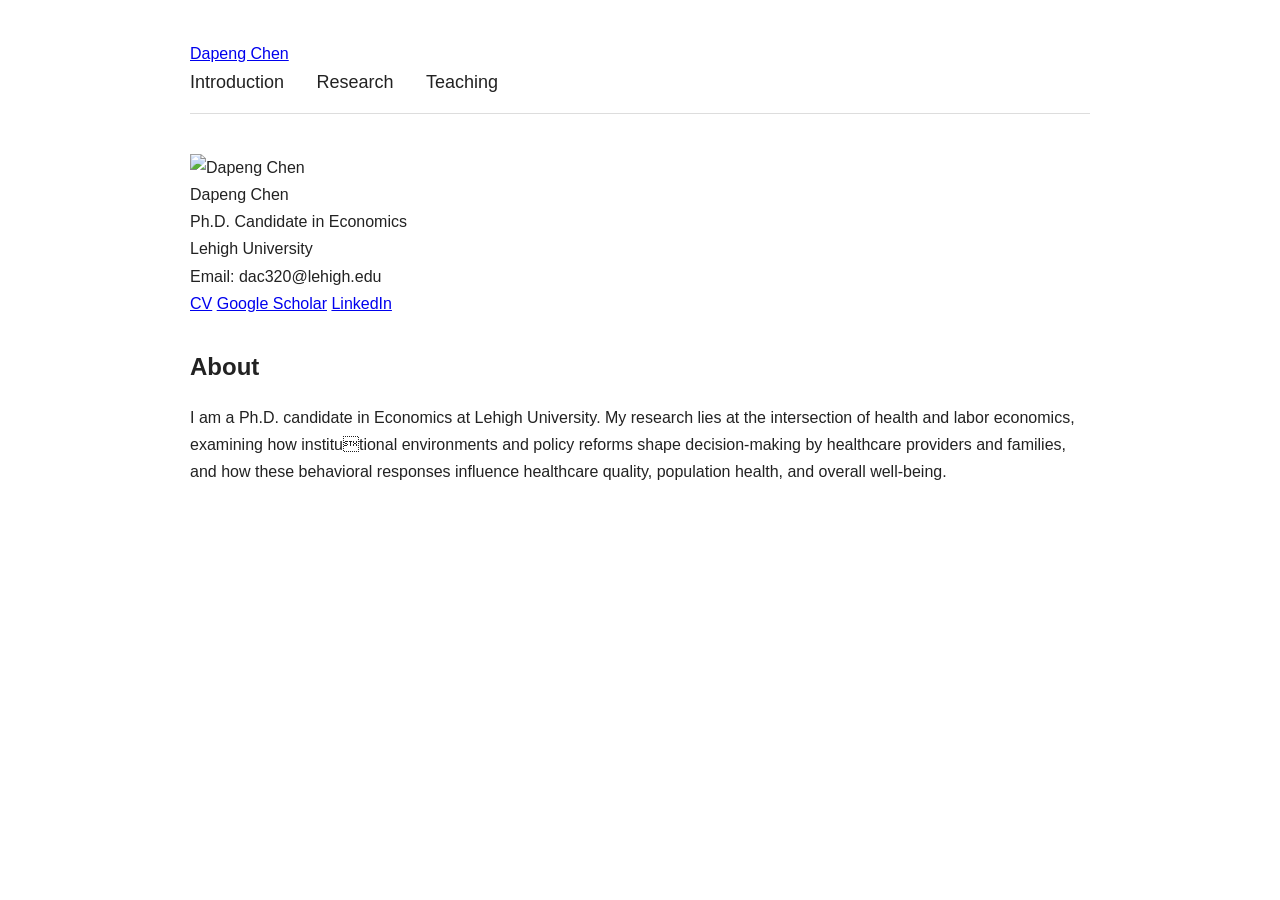
==== index.html @ e5c8d952 "Update index.html" ====
<!doctype html>
<html lang="en">
<head>
  <meta charset="UTF-8">
  <meta name="viewport" content="width=device-width, initial-scale=1.0">
  <title>Dapeng Chen | Home</title>
  <link rel="stylesheet" href="style.css">
</head>
<body>
  <header class="site-header">
    <div class="header-inner">
      <a href="index.html" class="site-title">Dapeng Chen</a>
      <nav class="nav">
        <a href="index.html" class="active">Introduction</a>
        <a href="research.html">Research</a>
        <a href="teaching.html">Teaching</a>
      </nav>
    </div>
  </header>

  <main class="page">
    <aside class="sidebar">
      <img src="profile.jpg" alt="Dapeng Chen" class="profile-photo">

      <div class="profile-name">Dapeng Chen</div>
      <div class="profile-line">Ph.D. Candidate in Economics</div>
      <div class="profile-line">Lehigh University</div>
      <div class="profile-line">Email: dac320@lehigh.edu</div>

      <div class="profile-links">
        <a href="#">CV</a>
        <a href="#">Google Scholar</a>
        <a href="#">LinkedIn</a>
      </div>
    </aside>

    <section>
      <div class="content-section">
        <h2>About</h2>
        <p>
          I am a Ph.D. candidate in Economics at Lehigh University.
          My research lies at the intersection of health and labor economics, examining how institutional environments and policy reforms shape decision-making by healthcare providers and
families, and how these behavioral responses influence healthcare quality, population health,
and overall well-being.
        </p>

    </section>
  </main>
</body>
</html>
---- style.css ----
body {
  font-family: Arial, sans-serif;
  max-width: 900px;
  margin: 40px auto;
  padding: 0 20px;
  line-height: 1.7;
  color: #222;
}

nav {
  margin-bottom: 40px;
  padding-bottom: 15px;
  border-bottom: 1px solid #ddd;
}

nav a {
  margin-right: 28px;
  text-decoration: none;
  color: #222;
  font-size: 18px;
}

nav a:hover {
  text-decoration: underline;
}

h1 {
  font-size: 54px;
  margin-bottom: 30px;
}

h2 {
  margin-top: 30px;
  margin-bottom: 10px;
}

.section {
  margin-top: 24px;
}
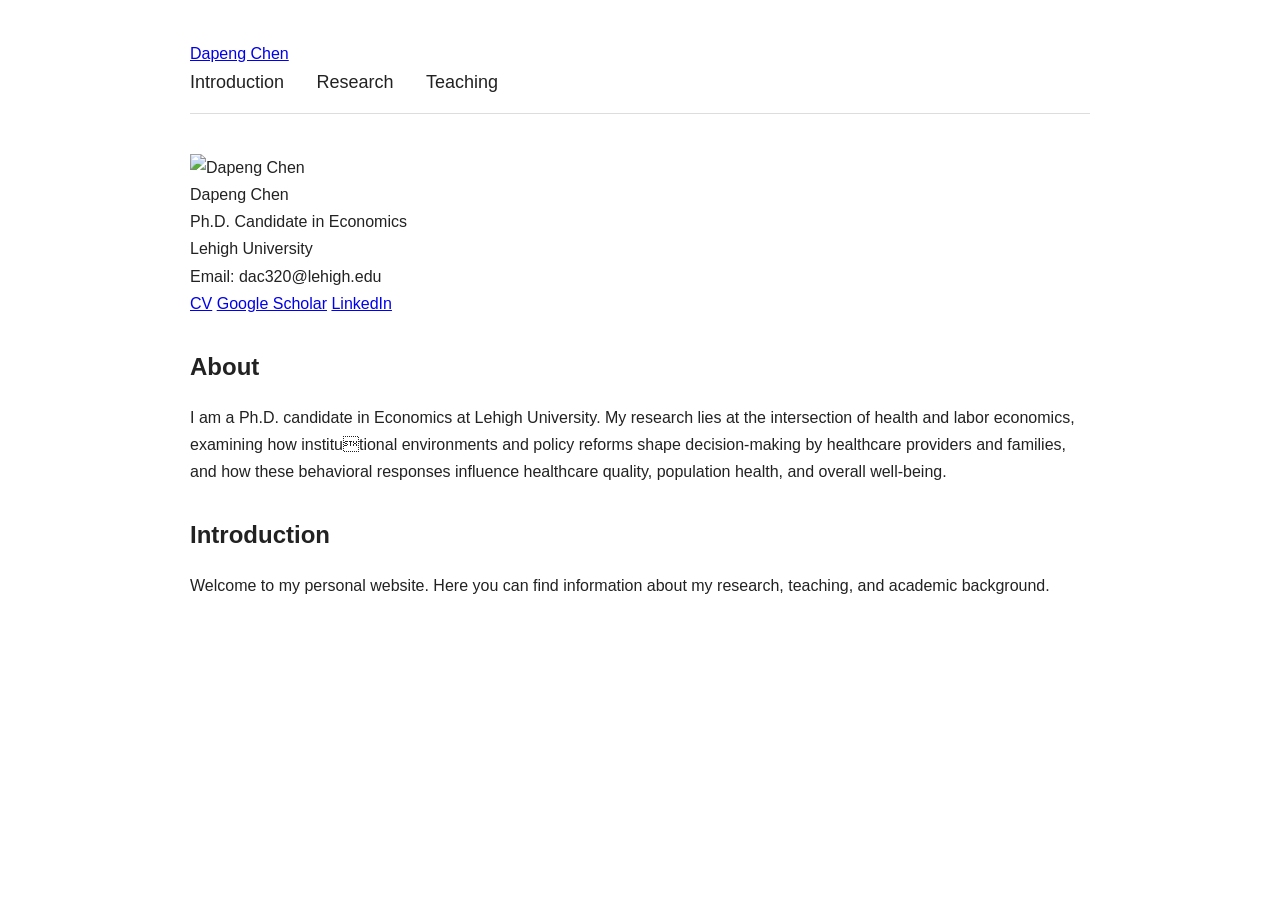
==== commit d1e35664: "Update index.html" ====
--- a/index.html
+++ b/index.html
@@ -39,11 +39,21 @@
         <h2>About</h2>
         <p>
           I am a Ph.D. candidate in Economics at Lehigh University.
-          My research lies at the intersection of health and labor economics, examining how institutional environments and policy reforms shape decision-making by healthcare providers and
+         My research lies at the intersection of health and labor economics, examining how institutional environments and policy reforms shape decision-making by healthcare providers and
 families, and how these behavioral responses influence healthcare quality, population health,
 and overall well-being.
         </p>
 
+
+      </div>
+
+      <div class="content-section">
+        <h2>Introduction</h2>
+        <p>
+          Welcome to my personal website. Here you can find information about my research,
+          teaching, and academic background.
+        </p>
+      </div>
     </section>
   </main>
 </body>
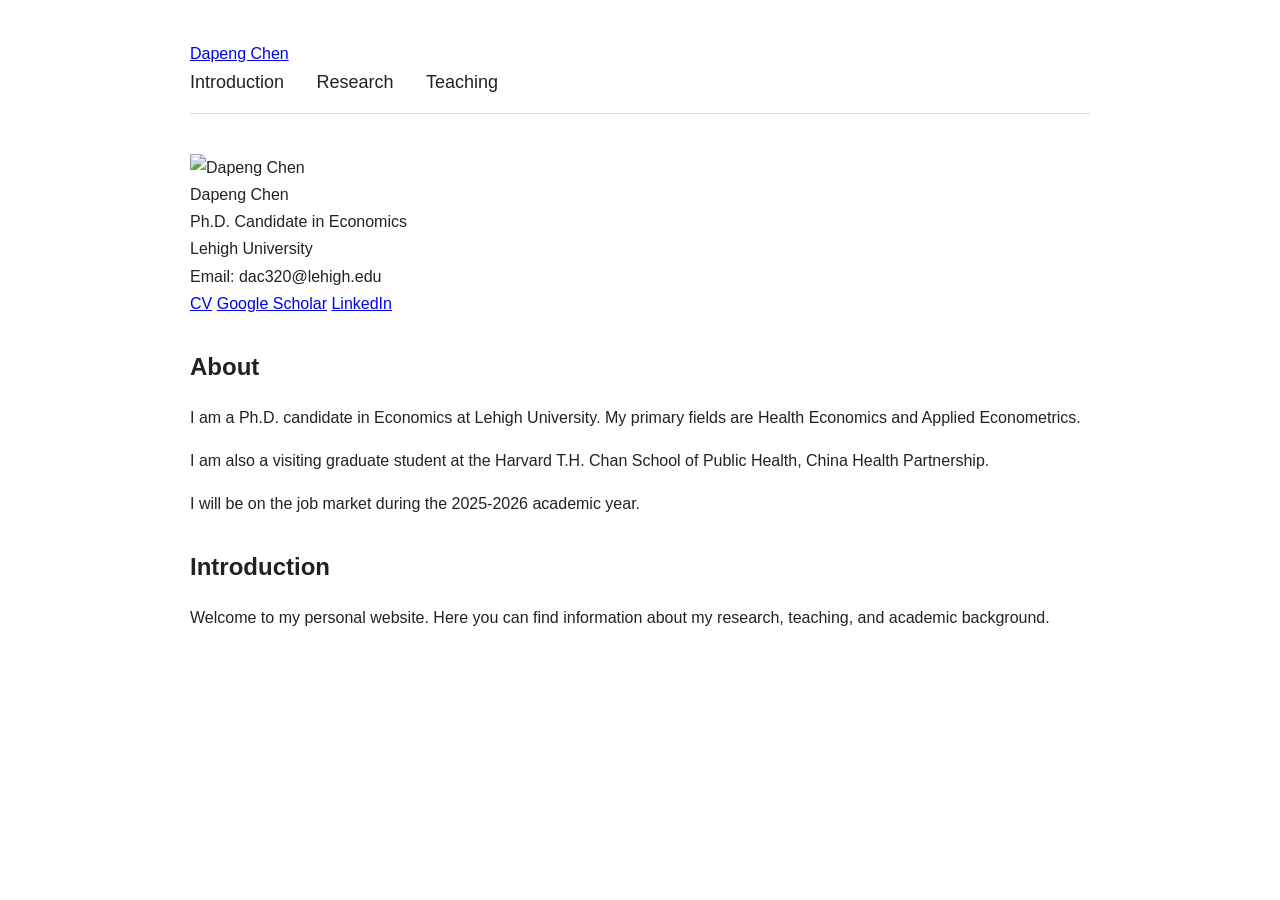
==== commit bf5ab947: "Update index.html" ====
--- a/index.html
+++ b/index.html
@@ -39,12 +39,17 @@
         <h2>About</h2>
         <p>
           I am a Ph.D. candidate in Economics at Lehigh University.
-         My research lies at the intersection of health and labor economics, examining how institutional environments and policy reforms shape decision-making by healthcare providers and
-families, and how these behavioral responses influence healthcare quality, population health,
-and overall well-being.
+          My primary fields are Health Economics and Applied Econometrics.
         </p>
 
+        <p>
+          I am also a visiting graduate student at the Harvard T.H. Chan School of Public Health,
+          China Health Partnership.
+        </p>
 
+        <p class="highlight">
+          I will be on the job market during the 2025-2026 academic year.
+        </p>
       </div>
 
       <div class="content-section">
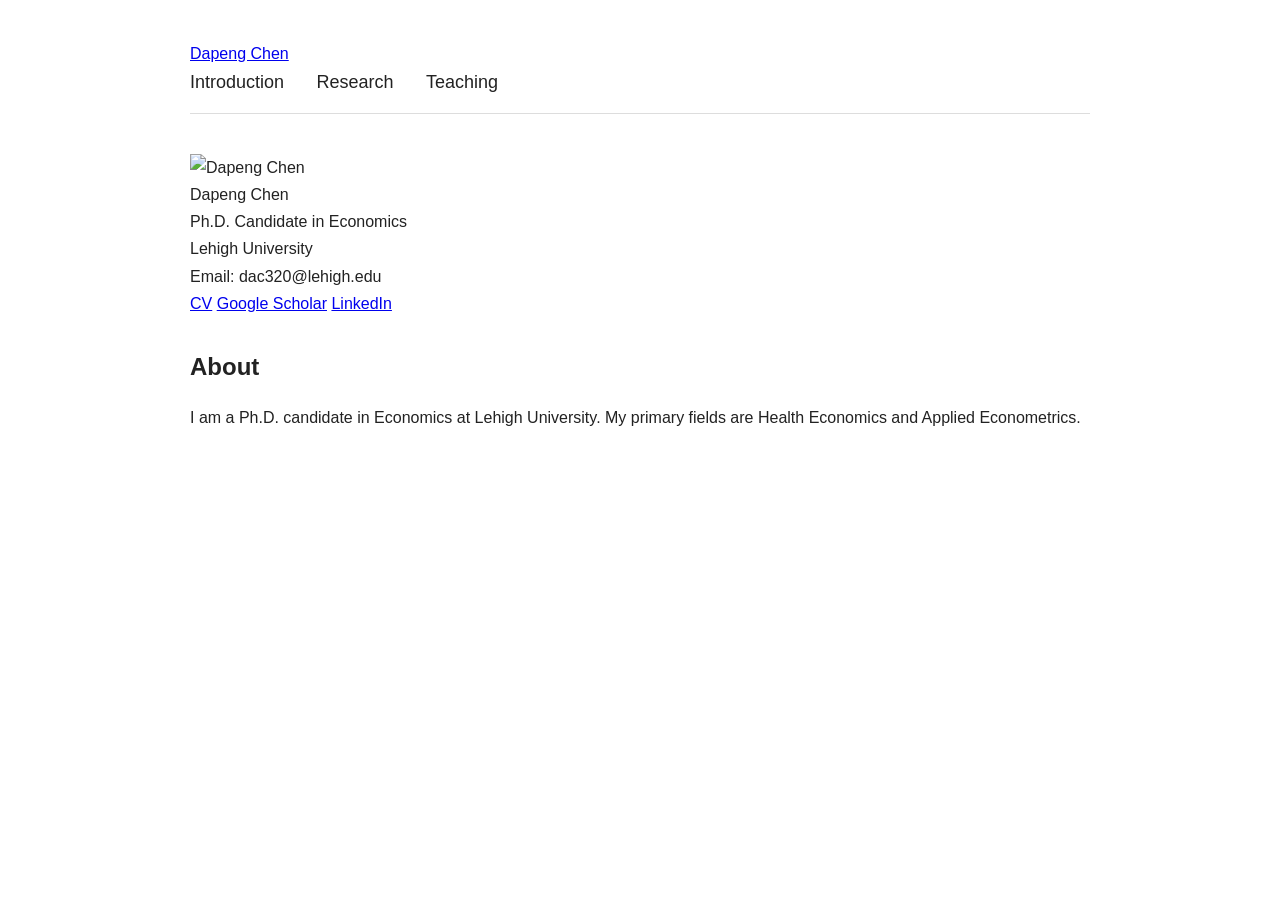
==== commit 9431c2cd: "Update index.html" ====
--- a/index.html
+++ b/index.html
@@ -3,7 +3,7 @@
 <head>
   <meta charset="UTF-8">
   <meta name="viewport" content="width=device-width, initial-scale=1.0">
-  <title>Dapeng Chen | Home</title>
+  <title>Dapeng Chen | About Me</title>
   <link rel="stylesheet" href="style.css">
 </head>
 <body>
@@ -42,23 +42,9 @@
           My primary fields are Health Economics and Applied Econometrics.
         </p>
 
-        <p>
-          I am also a visiting graduate student at the Harvard T.H. Chan School of Public Health,
-          China Health Partnership.
-        </p>
 
-        <p class="highlight">
-          I will be on the job market during the 2025-2026 academic year.
-        </p>
       </div>
 
-      <div class="content-section">
-        <h2>Introduction</h2>
-        <p>
-          Welcome to my personal website. Here you can find information about my research,
-          teaching, and academic background.
-        </p>
-      </div>
     </section>
   </main>
 </body>
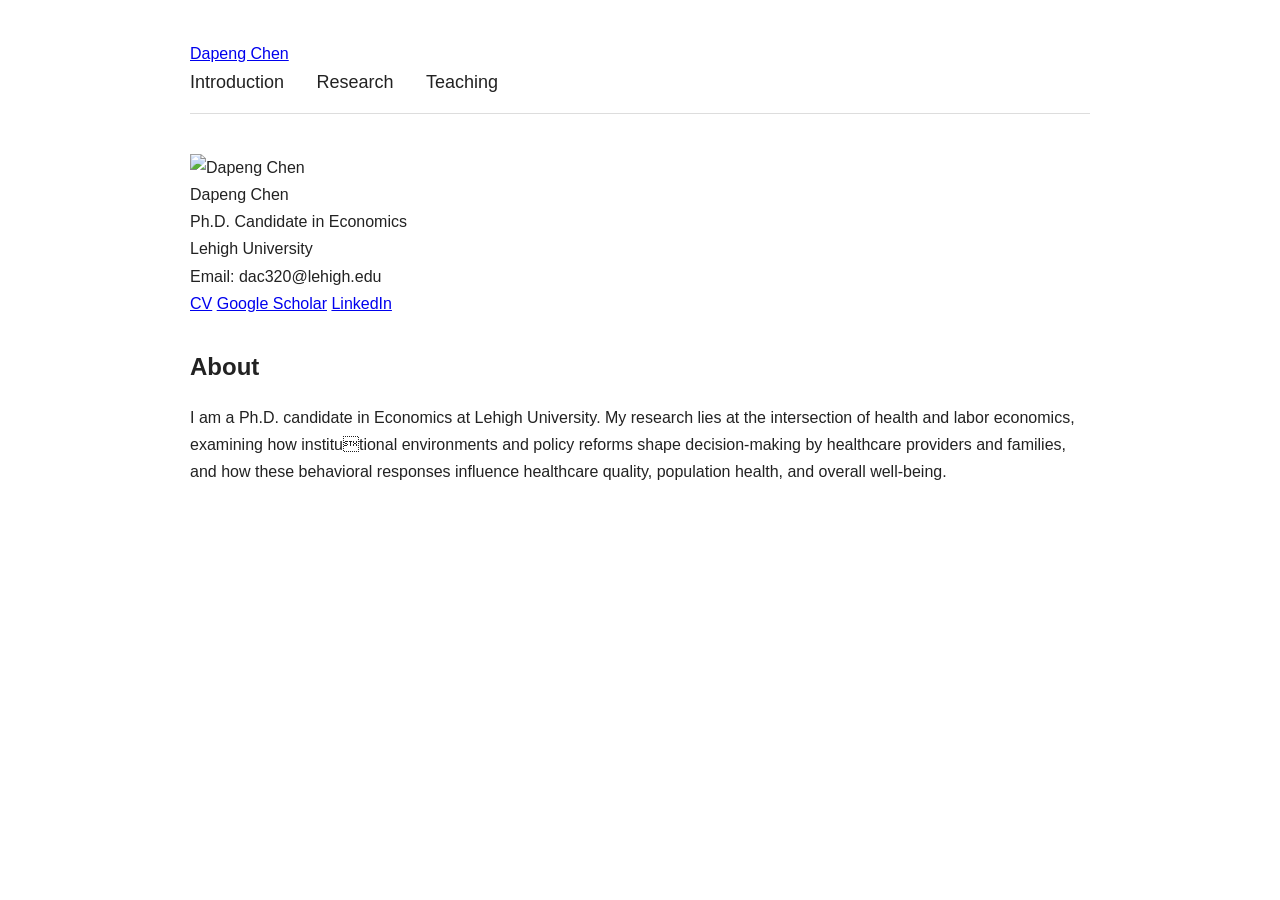
==== commit d2354d0d: "Update index.html" ====
--- a/index.html
+++ b/index.html
@@ -39,7 +39,9 @@
         <h2>About</h2>
         <p>
           I am a Ph.D. candidate in Economics at Lehigh University.
-          My primary fields are Health Economics and Applied Econometrics.
+          My research lies at the intersection of health and labor economics, examining how institutional environments and policy reforms shape decision-making by healthcare providers and
+families, and how these behavioral responses influence healthcare quality, population health,
+and overall well-being.
         </p>
 
 
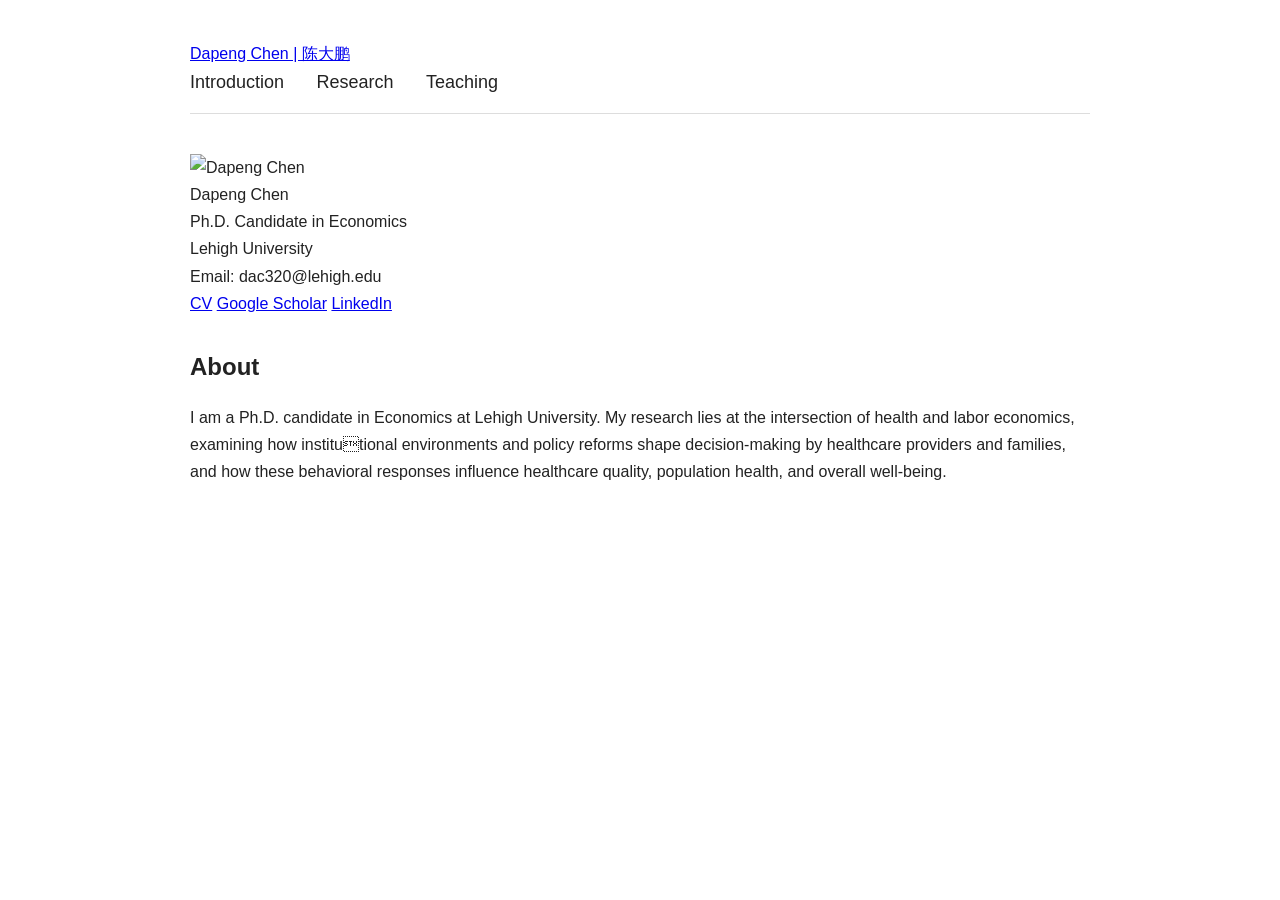
==== commit c387e557: "Update index.html" ====
--- a/index.html
+++ b/index.html
@@ -9,7 +9,7 @@
 <body>
   <header class="site-header">
     <div class="header-inner">
-      <a href="index.html" class="site-title">Dapeng Chen</a>
+      <a href="index.html" class="site-title">Dapeng Chen | 陈大鹏</a>
       <nav class="nav">
         <a href="index.html" class="active">Introduction</a>
         <a href="research.html">Research</a>
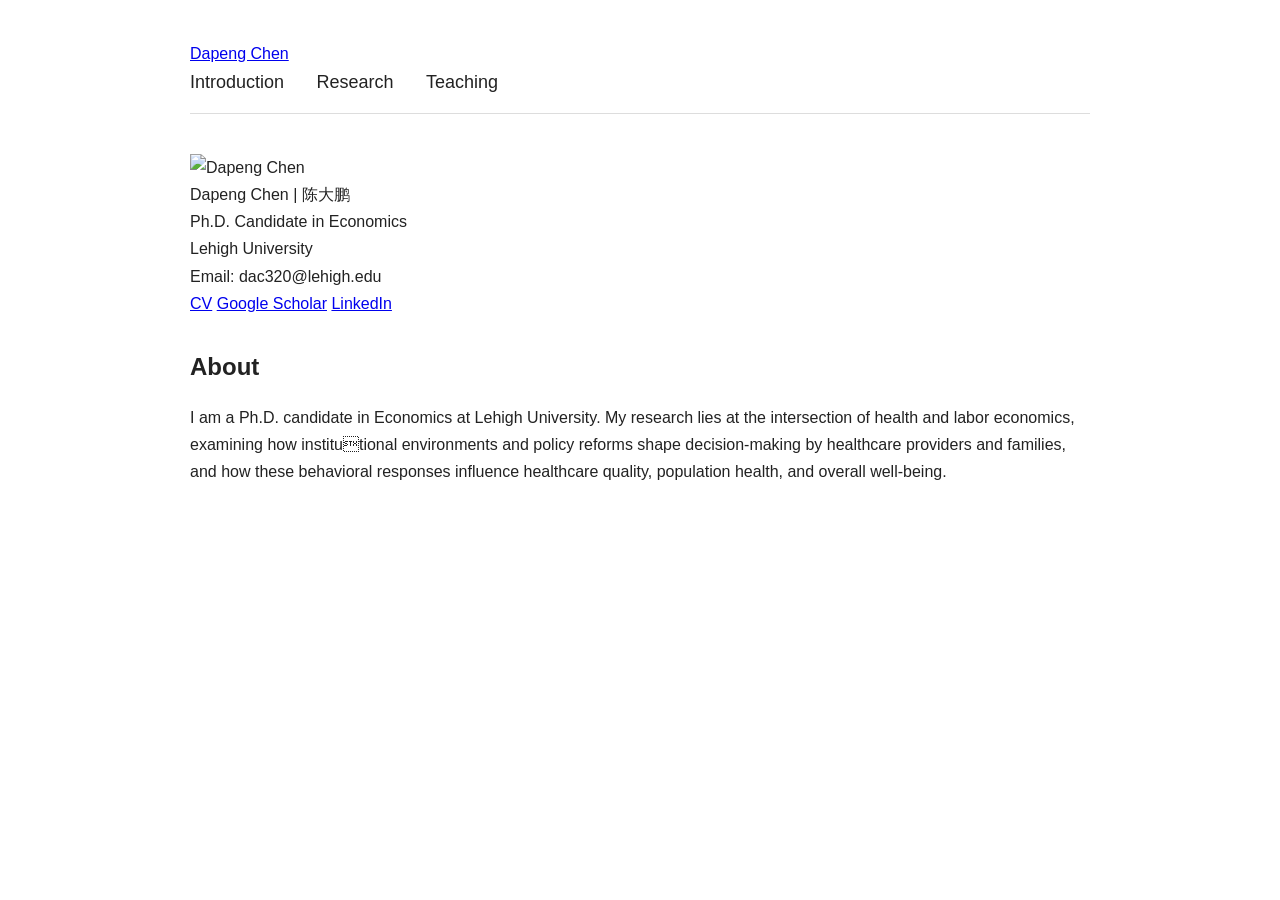
==== commit 6320ab35: "Update index.html" ====
--- a/index.html
+++ b/index.html
@@ -9,7 +9,7 @@
 <body>
   <header class="site-header">
     <div class="header-inner">
-      <a href="index.html" class="site-title">Dapeng Chen | 陈大鹏</a>
+      <a href="index.html" class="site-title">Dapeng Chen</a>
       <nav class="nav">
         <a href="index.html" class="active">Introduction</a>
         <a href="research.html">Research</a>
@@ -22,15 +22,15 @@
     <aside class="sidebar">
       <img src="profile.jpg" alt="Dapeng Chen" class="profile-photo">
 
-      <div class="profile-name">Dapeng Chen</div>
+      <div class="profile-name">Dapeng Chen | 陈大鹏</div>
       <div class="profile-line">Ph.D. Candidate in Economics</div>
       <div class="profile-line">Lehigh University</div>
       <div class="profile-line">Email: dac320@lehigh.edu</div>
 
       <div class="profile-links">
-        <a href="#">CV</a>
-        <a href="#">Google Scholar</a>
-        <a href="#">LinkedIn</a>
+        <a href="https://drive.google.com/file/d/1LRBIiUbtvC-Ue6EfIoA8NzujQjFqVVq4/view?usp=drive_link">CV</a>
+        <a href="https://scholar.google.com/citations?user=yfBM8U8AAAAJ&hl=en">Google Scholar</a>
+        <a href="https://www.linkedin.com/in/dapeng-chen-15837a333/">LinkedIn</a>
       </div>
     </aside>
 
